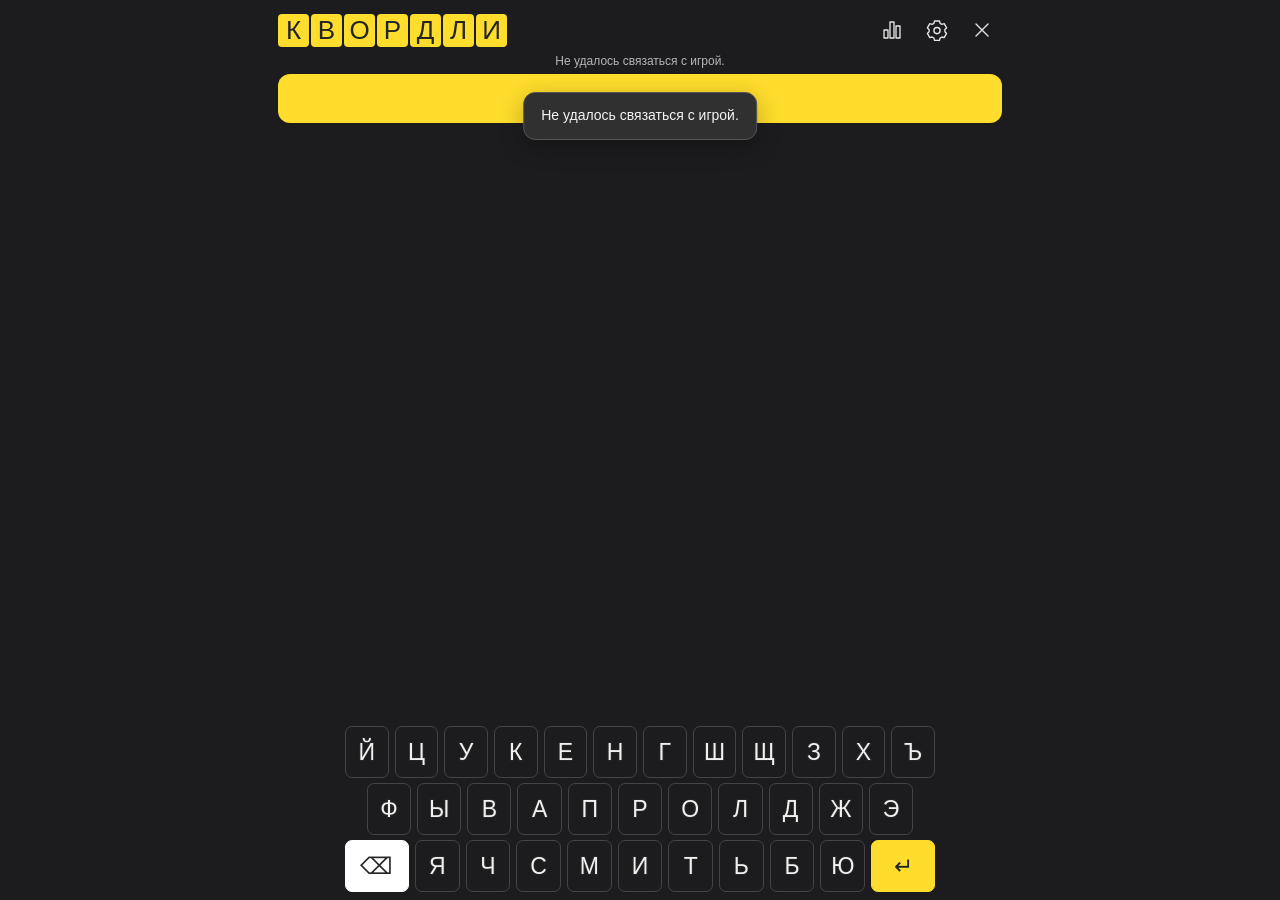
==== prototypes/quordle/index.html @ 51a8c681 "Add isolated Quordle Mini App and test bot" ====
<!doctype html>
<html lang="ru">
<head>
  <meta charset="utf-8">
  <meta name="viewport" content="width=device-width, initial-scale=1, viewport-fit=cover">
  <meta name="color-scheme" content="dark">
  <meta name="theme-color" content="#1c1c1e">
  <meta name="referrer" content="no-referrer">
  <title>КВОРДЛИ</title>
  <link rel="icon" href="data:,">
  <link rel="stylesheet" href="quordle.css">
  <script src="quordle.js" defer></script>
</head>
<body data-screen="game">
  <div class="app-shell">
    <header class="app-header">
      <div class="wordmark" aria-label="Квордли"><span aria-hidden="true">К</span><span aria-hidden="true">В</span><span aria-hidden="true">О</span><span aria-hidden="true">Р</span><span aria-hidden="true">Д</span><span aria-hidden="true">Л</span><span aria-hidden="true">И</span></div>
      <nav class="header-actions" aria-label="Разделы игры">
        <button class="icon-button" type="button" data-action="open-stats" aria-label="Открыть статистику" title="Статистика">
          <svg viewBox="0 0 24 24" aria-hidden="true"><path d="M4 12h4v8H4zM10 4h4v16h-4zM16 8h4v12h-4z"/></svg>
        </button>
        <button class="icon-button" type="button" data-action="open-settings" aria-label="Открыть настройки" title="Настройки">
          <svg viewBox="0 0 24 24" aria-hidden="true"><path d="m9.5 3-.6 2.3-1.8 1-2.3-.6-2.4 4.2 1.7 1.7v2.1l-1.7 1.7 2.4 4.2 2.3-.6 1.8 1 .6 2.3h5l.6-2.3 1.8-1 2.3.6 2.4-4.2-1.7-1.7v-2.1l1.7-1.7-2.4-4.2-2.3.6-1.8-1L14.5 3z"/><circle cx="12" cy="12.6" r="3.1"/></svg>
        </button>
        <button class="icon-button" type="button" data-action="close-app" aria-label="Свернуть приложение" title="Свернуть приложение">
          <svg viewBox="0 0 24 24" aria-hidden="true"><path d="m6 6 12 12M18 6 6 18"/></svg>
        </button>
      </nav>
    </header>

    <main id="game-screen" class="screen screen--game" aria-label="Квордли: четыре поля">
      <div id="status-line" aria-live="polite">Загрузка игры…</div>
      <button type="button" class="primary-button" data-action="reload" hidden id="retry">Повторить загрузку</button>
      <div class="board-space"><div id="boards" aria-label="Четыре игровых поля"></div></div>
      <div id="keyboard" class="keyboard" role="group" aria-label="Общая клавиатура"></div>
    </main>

    <section id="stats-screen" class="screen screen--stats" aria-labelledby="stats-title" hidden>
      <div class="page-heading">
        <button class="icon-button" type="button" data-action="back-game" aria-label="Назад к игре" title="Назад к игре">
          <svg viewBox="0 0 24 24" aria-hidden="true"><path d="m14.5 6-6 6 6 6"/></svg>
        </button>
        <h1 id="stats-title">Статистика</h1>
        <span class="heading-spacer" aria-hidden="true"></span>
      </div>
      <div class="stats-grid" aria-label="Личная статистика">
        <article class="stat-card"><strong class="stat-value" data-stat="played">0</strong><span class="stat-label">Всего сыграно</span></article>
        <article class="stat-card"><strong class="stat-value" data-stat="win-rate">0%</strong><span class="stat-label">Доля побед</span></article>
        <article class="stat-card"><strong class="stat-value" data-stat="average">—</strong><span class="stat-label">Попыток на победу</span></article>
        <article class="stat-card"><strong class="stat-value" data-stat="max-streak">0</strong><span class="stat-label">Максимальная серия</span></article>
        <article class="stat-card"><strong class="stat-value" data-stat="win-streak">0</strong><span class="stat-label">Текущая серия</span></article>
        <article class="stat-card stat-card--score"><span class="stat-score-number"><strong class="stat-value" data-stat="score">—</strong><span class="stat-score-delta" data-score-delta hidden></span></span><span class="stat-label">Рейтинг</span></article>
        <article class="stat-card"><strong class="stat-value" data-stat="wins">0</strong><span class="stat-label">Полных побед</span></article>
        <article class="stat-card"><strong class="stat-value" data-stat="solved">0</strong><span class="stat-label">Отгадано слов</span></article>
      </div>
      <section class="distribution-section" aria-labelledby="distribution-title">
        <h2 id="distribution-title">Распределение попыток</h2>
        <div id="distribution" class="distribution" role="list" aria-label="Победы за 4–9 общих попыток"></div>
      </section>
    </section>

    <section id="settings-screen" class="screen screen--settings" aria-labelledby="settings-title" hidden>
      <div class="page-heading">
        <button class="icon-button" type="button" data-action="back-game" aria-label="Назад к игре" title="Назад к игре">
          <svg viewBox="0 0 24 24" aria-hidden="true"><path d="m14.5 6-6 6 6 6"/></svg>
        </button>
        <h1 id="settings-title">Настройки</h1>
        <span class="heading-spacer" aria-hidden="true"></span>
      </div>
      <div class="settings-block reminder-block">
        <div class="reminder-heading">
          <h2>Напоминание</h2>
          <button id="reminder-toggle" class="reminder-switch" type="button" role="switch" aria-checked="false" aria-label="Ежедневное напоминание сыграть" data-action="toggle-reminder" disabled><span></span></button>
        </div>
        <time id="next-word-countdown" class="next-word-countdown" aria-label="До новых слов">00:00:00</time>
        <p class="reminder-caption">до новых слов</p>
      </div>
      <button class="settings-block rules-link" type="button" data-action="open-rules">
        <span class="rules-link-title">Правила</span>
        <span class="rules-link-caption">игры «Квордли»</span>
        <svg viewBox="0 0 24 24" aria-hidden="true"><path d="m9 5 7 7-7 7"/></svg>
      </button>
      <button class="settings-block rules-link" type="button" data-action="open-formula">
        <span class="rules-link-title">Формула</span>
        <span class="rules-link-caption">расчета очков</span>
        <svg viewBox="0 0 24 24" aria-hidden="true"><path d="m9 5 7 7-7 7"/></svg>
      </button>
      <button class="settings-block rules-link" type="button" data-action="open-leaderboard">
        <span class="rules-link-title">Рейтинг</span>
        <span class="rules-link-caption">топ участников</span>
        <svg viewBox="0 0 24 24" aria-hidden="true"><path d="m9 5 7 7-7 7"/></svg>
      </button>
    </section>

    <section id="formula-screen" class="screen screen--formula" aria-labelledby="formula-title" hidden>
      <div class="page-heading">
        <button class="icon-button" type="button" data-action="back-settings" aria-label="Назад к настройкам" title="Назад к настройкам">
          <svg viewBox="0 0 24 24" aria-hidden="true"><path d="m14.5 6-6 6 6 6"/></svg>
        </button>
        <h1 id="formula-title">Формула</h1>
        <span class="heading-spacer" aria-hidden="true"></span>
      </div>
      <article class="rules-content formula-content">
        <h2>Очки за партию</h2>
        <p>Если угаданы не все четыре слова, каждое найденное слово даёт 10 очков: от 0 до 30. Это не считается победой.</p>
        <div class="score-formula">Победа: 60 + 8 × (9 − число попыток)</div>
        <p>Четыре слова за 4 хода — 100 очков; за 9 ходов — 60. Неподтверждённый ввод и неизвестное слово не тратят попытку.</p>
        <h3>Личный рейтинг</h3><div class="score-formula">100 × средние очки за партию</div>
        <p class="formula-note">Появляется после пяти завершённых партий. Рейтинг от 0 до 10 000, история отдельна от «5БУКВ». Незаконченные партии не учитываются.</p>
      </article>
    </section>

    <section id="leaderboard-screen" class="screen screen--leaderboard" aria-labelledby="leaderboard-title" hidden>
      <div class="page-heading">
        <button class="icon-button" type="button" data-action="back-settings" aria-label="Назад к настройкам" title="Назад к настройкам">
          <svg viewBox="0 0 24 24" aria-hidden="true"><path d="m14.5 6-6 6 6 6"/></svg>
        </button>
        <h1 id="leaderboard-title">Рейтинг</h1>
        <span class="heading-spacer" aria-hidden="true"></span>
      </div>
      <div class="leaderboard-content">
        <p id="leaderboard-status" class="leaderboard-status" role="status">Загрузка…</p>
        <table id="leaderboard-table" class="leaderboard-table" aria-label="Топ участников за всё время" hidden>
          <thead><tr><th scope="col">Имя</th><th scope="col">Игр</th><th scope="col">Очки</th></tr></thead>
          <tbody id="leaderboard-rows"></tbody>
        </table>
      </div>
    </section>

    <section id="rules-screen" class="screen screen--rules" aria-labelledby="rules-title" hidden>
      <div class="page-heading">
        <button class="icon-button" type="button" data-action="back-settings" aria-label="Назад к настройкам" title="Назад к настройкам">
          <svg viewBox="0 0 24 24" aria-hidden="true"><path d="m14.5 6-6 6 6 6"/></svg>
        </button>
        <h1 id="rules-title">Правила</h1>
        <span class="heading-spacer" aria-hidden="true"></span>
      </div>
      <article class="rules-content">
        <h2>Четыре слова, девять попыток</h2>
        <p>Отгадайте четыре разных русских существительных из пяти букв. Один ввод — один общий ход: слово проверяется на каждом ещё не решённом поле.</p>
        <div class="rules-example" aria-label="Цветные подсказки"><span class="rule-tile rule-tile--correct">А</span><span class="rule-tile rule-tile--present">Б</span><span class="rule-tile rule-tile--absent">В</span></div>
        <p><b>Жёлтая</b> — буква на месте. <b>Белая</b> — буква есть, но в другом месте. <b>Серая</b> — буквы нет или введён лишний повтор. Сначала проверяются точные совпадения. «Ё» и «Е» равны.</p>
        <p>Каждая клавиша показывает подсказки для четырёх полей: верхнее левое, верхнее правое, нижнее левое и нижнее правое. После разгадки соответствующая четверть приглушается.</p>
        <p>Нажмите на ячейку текущего ряда, чтобы заменить букву. Черновик общий, а подсказки уже известных мест — отдельные для каждого слова. Введённое слово можно повторить, но это расходует ход.</p>
        <p>Победа — только 4 из 4. На девятом ходе сохраняются и частичные результаты. Карточки отгаданных слов открывают их определения, неотгаданные ответы — только для просмотра.</p>
        <p>Четвёрка персональная. Слова не повторяются в пределах цикла. Если слов для новой четвёрки не хватит, начнётся новый перемешанный цикл. После результата можно сразу играть ещё раз.</p>
        <p>Игровые сутки сменяются в 00:00 UTC. Брошенная до полуночи партия не считается поражением, но уже отгаданные слова сохраняются.</p>
      </article>
    </section>

    <section id="summary-screen" class="screen screen--summary" aria-labelledby="result-title" hidden>
      <h1 id="result-title" class="summary-title"></h1>
      <p id="result-text" class="summary-text"></p>
      <div id="result-cards" class="result-cards" aria-label="Итоги четырёх полей"></div><p id="round-score" class="round-score"></p>
      <button class="primary-button replay-button" type="button" data-action="next-game">Играть ещё раз</button>
      <div id="result-attempts" class="attempts-card">
        <p>Количество попыток:</p>
        <div class="attempts-value"><strong id="result-attempt-count">0</strong><span>/9</span></div>
      </div>
    </section>

    <section id="exhausted-screen" class="screen screen--closed" aria-label="Смена игрового дня" hidden>
      <h1>Игровой день завершён</h1>
      <p>Откройте новую четвёрку. Ваши отгаданные слова сохранены.</p>
      <button class="primary-button" type="button" data-action="reload">Открыть партию</button>
    </section>

    <section id="closed-screen" class="screen screen--closed" aria-label="Приложение свёрнуто" hidden>
      <p>Приложение свёрнуто</p>
      <button class="primary-button" type="button" data-action="reopen-app">Вернуться к игре</button>
    </section>
  </div>

  <aside id="definition-popover" class="definition-popover" role="dialog" aria-modal="false" aria-labelledby="definition-title" aria-describedby="definition-meanings definition-status" hidden>
    <h2 id="definition-title" class="definition-title"></h2>
    <p id="definition-status" class="definition-status" role="status" aria-live="polite"></p>
    <ol id="definition-meanings" class="definition-meanings" hidden></ol>
    <a id="definition-source" class="definition-source" target="_blank" rel="noopener noreferrer" hidden>Викисловарь</a>
  </aside>
  <div id="toast" class="toast" role="status" aria-live="polite" aria-atomic="true"></div>
  <div id="confetti" class="confetti" aria-hidden="true"></div>
</body>
</html>
---- prototypes/quordle/quordle.css ----
:root {
  color-scheme: dark;
  --background: #1c1c1e;
  --surface: #2b2b2b;
  --tile-empty: #333335;
  --tile-absent: #4d4d4d;
  --yellow: #fedd2c;
  --white: #ffffff;
  --text: #f5f5f5;
  --muted: #b6b6b6;
  --line: #444444;
  --key-height: 52px;
  --key-gap: 6px;
  --board-gap: 7px;
  font-family: Arial, Helvetica, sans-serif;
  font-synthesis: none;
}

* { box-sizing: border-box; }

[hidden] { display: none !important; }

html {
  min-width: 280px;
  min-height: 100%;
  background: var(--background);
  -webkit-text-size-adjust: 100%;
}

body {
  margin: 0;
  min-height: 100vh;
  min-height: 100svh;
  color: var(--text);
  background: var(--background);
  overflow-x: hidden;
}

button {
  padding: 0;
  border: 0;
  font: inherit;
  color: inherit;
  cursor: pointer;
  -webkit-tap-highlight-color: transparent;
  touch-action: manipulation;
}

button:focus-visible {
  outline: 2px solid var(--yellow);
  outline-offset: 4px;
}

.app-shell {
  display: flex;
  flex-direction: column;
  width: min(100%, 520px);
  min-height: 100vh;
  min-height: 100svh;
  margin: 0 auto;
  padding: max(24px, env(safe-area-inset-top)) 18px max(20px, env(safe-area-inset-bottom));
}

.app-header {
  display: flex;
  flex: 0 0 auto;
  align-items: center;
  justify-content: space-between;
  min-height: 40px;
  margin-bottom: 26px;
}

.wordmark {
  display: flex;
  flex: 0 0 auto;
  gap: 2px;
  user-select: none;
}

.wordmark span {
  display: grid;
  width: 31px;
  height: 33px;
  place-items: center;
  border-radius: 4px;
  color: #242424;
  background: var(--yellow);
  font-size: 26px;
  font-weight: 500;
  font-style: normal;
  line-height: 1;
}

.header-actions {
  display: flex;
  align-items: center;
  gap: 5px;
}

.icon-button {
  display: grid;
  flex: 0 0 40px;
  width: 40px;
  height: 40px;
  place-items: center;
  border-radius: 10px;
  color: #e5e5e5;
  background: transparent;
}

.icon-button svg {
  display: block;
  width: 24px;
  height: 24px;
  fill: none;
  stroke: currentColor;
  stroke-width: 1.35;
  stroke-linecap: round;
  stroke-linejoin: round;
}

.icon-button:active { background: #333333; }

.screen { width: 100%; }

.screen--game {
  display: flex;
  flex: 1 0 auto;
  flex-direction: column;
  align-items: center;
  justify-content: space-between;
  gap: 24px;
}

.board {
  display: grid;
  grid-template-columns: repeat(5, minmax(0, 1fr));
  gap: var(--board-gap);
  width: min(100%, calc((100svh - 310px) * 0.825));
  max-width: 480px;
  margin: auto 0;
}

.board-row { display: contents; }

.board:focus { outline: none; }

.tile {
  display: grid;
  min-width: 0;
  aspect-ratio: 1;
  place-items: center;
  overflow: hidden;
  border: 1px solid transparent;
  border-radius: clamp(6px, 2vw, 10px);
  color: var(--text);
  background: var(--tile-empty);
  font-size: clamp(24px, min(9vw, calc((100svh - 310px) * 0.08)), 48px);
  font-weight: 400;
  line-height: 1;
  user-select: none;
}

.tile--correct,
.tile[data-state="correct"] {
  color: #282828;
  background: var(--yellow);
}

.tile--present,
.tile[data-state="present"] {
  color: #262626;
  background: var(--white);
}

.tile--absent,
.tile[data-state="absent"] { background: var(--tile-absent); }

.tile--active { border-color: #6b6b6b; }
.tile--editable { cursor: text; }
.tile--hint { color: #fedd2c88; }
.tile--draft-correct { color: var(--yellow); }

.tile--reveal {
  backface-visibility: hidden;
  animation: reveal 500ms cubic-bezier(0.45, 0, 0.35, 1) both;
  animation-delay: var(--tile-delay, 0ms);
}

.board--shake { animation: shake 240ms ease-in-out; }

.tile--invalid {
  color: #ef7373;
  animation: invalid-word 460ms ease-in-out;
}

.keyboard {
  display: flex;
  flex: 0 0 auto;
  flex-direction: column;
  gap: 8px;
  width: 100%;
  user-select: none;
}

.keyboard-row {
  display: flex;
  justify-content: center;
  gap: var(--key-gap);
}

.keyboard-row:nth-child(2) { padding: 0 calc((100% - 11 * var(--key-gap)) / 24); }

.key {
  display: grid;
  flex: 1 1 0;
  min-width: 0;
  height: var(--key-height);
  place-items: center;
  border: 1px solid var(--line);
  border-radius: 7px;
  color: #f0f0f0;
  background: transparent;
  font-size: clamp(15px, 4.25vw, 23px);
  font-weight: 400;
  line-height: 1;
  transition: filter 100ms ease, transform 100ms ease;
}

.key svg {
  width: 24px;
  height: 24px;
  fill: none;
  stroke: currentColor;
  stroke-width: 1.8;
  stroke-linecap: round;
  stroke-linejoin: round;
}

.key--correct,
.key[data-state="correct"],
.key--enter {
  border-color: var(--yellow);
  color: #262626;
  background: var(--yellow);
}

.key--present,
.key[data-state="present"],
.key--delete {
  border-color: var(--white);
  color: #262626;
  background: var(--white);
}

.key--absent,
.key[data-state="absent"] {
  border-color: var(--tile-absent);
  background: var(--tile-absent);
}

.key--enter,
.key--delete { flex-grow: 1.45; }

.key--enter svg { width: 27px; height: 27px; }

.key:active {
  filter: brightness(0.8);
  transform: translateY(1px);
}

.page-heading {
  display: flex;
  align-items: center;
  justify-content: space-between;
  gap: 8px;
  margin-bottom: 22px;
}

.page-heading h1 {
  margin: 0;
  font-size: 25px;
  font-weight: 600;
  line-height: 1.25;
}

.heading-spacer { flex: 0 0 40px; width: 40px; }

.stats-grid {
  display: grid;
  grid-template-columns: repeat(3, minmax(0, 1fr));
  gap: 8px;
}

.stat-card {
  display: flex;
  min-width: 0;
  flex-direction: column;
  align-items: center;
  justify-content: center;
  gap: 8px;
  min-height: 96px;
  padding: 12px 5px;
  border: 1px solid #3a3a3a;
  border-radius: 14px;
  background: #292929;
  text-align: center;
}

.stat-value {
  color: var(--yellow);
  font-size: clamp(20px, 6vw, 28px);
  font-weight: 600;
  line-height: 1;
  font-variant-numeric: tabular-nums;
  white-space: nowrap;
}

.stat-label {
  max-width: 100%;
  color: #c2c2c2;
  font-size: 12px;
  line-height: 1.3;
  text-wrap: balance;
  overflow-wrap: anywhere;
}

.stat-score-number { position: relative; display: block; line-height: 1; }
.stat-score-delta { position: absolute; top: 50%; left: calc(100% + 3px); transform: translateY(-50%); color: #929292; font-size: 10px; font-weight: 400; line-height: 1; font-variant-numeric: tabular-nums; white-space: nowrap; }
.stat-score-number--compact .stat-value { font-size: 17px; }

.distribution-section { margin-top: 32px; }

.distribution-section h2 {
  margin: 0 0 18px;
  font-size: 16px;
  font-weight: 500;
  line-height: 1.3;
  text-align: center;
  text-transform: uppercase;
}

.distribution {
  display: flex;
  flex-direction: column;
  gap: 10px;
}

.distribution-row {
  display: flex;
  align-items: center;
  gap: 11px;
  min-height: 29px;
}

.distribution-label {
  flex: 0 0 14px;
  font-size: 17px;
  font-weight: 500;
  text-align: center;
}

.distribution-track { flex: 1 1 auto; min-width: 0; }

.distribution-bar {
  display: flex;
  align-items: center;
  justify-content: flex-end;
  min-width: 29px;
  height: 29px;
  padding: 0 10px;
  border-radius: 18px;
  color: #272727;
  background: var(--yellow);
}

.distribution-value {
  font-size: 15px;
  font-weight: 600;
  line-height: 1;
  font-variant-numeric: tabular-nums;
}

.distribution-bar--empty,
.distribution-bar[data-empty="true"] {
  justify-content: center;
  width: 29px;
  padding: 0;
  color: var(--text);
  background: #656565;
}

.screen--settings,
.screen--rules,
.screen--formula,
.screen--leaderboard {
  display: flex;
  flex: 1 0 auto;
  flex-direction: column;
}

.settings-block {
  width: 100%;
  padding: 25px 24px;
  border-radius: 26px;
  background: var(--surface);
}

.reminder-heading {
  display: flex;
  align-items: center;
  justify-content: space-between;
  gap: 12px;
}

.reminder-heading h2 { margin: 0; font-size: 25px; font-weight: 400; }

.reminder-switch {
  flex: 0 0 60px;
  width: 60px;
  height: 35px;
  padding: 3px;
  border-radius: 24px;
  background: #4c4c4c;
  cursor: default;
}

.reminder-switch span {
  display: block;
  width: 29px;
  height: 29px;
  border-radius: 50%;
  background: var(--white);
  box-shadow: 0 1px 5px #00000026;
}
.reminder-switch:not(:disabled) { cursor: pointer; }
.reminder-switch[aria-checked="true"] { background: var(--yellow); }
.reminder-switch[aria-checked="true"] span { transform: translateX(25px); }
.reminder-switch:disabled { opacity: 0.6; }
.reminder-switch span { transition: transform 150ms ease; }

.rules-content.formula-content {
  display: grid;
  gap: 24px;
  padding: 24px 20px;
  font-size: 16px;
  line-height: 1.45;
}
.rules-content.formula-content h2 { margin: 0; font-size: 22px; font-weight: 400; line-height: 1.3; }
.formula-content h3 { margin: 0; font-size: 16px; font-weight: 400; line-height: 1.45; }
.formula-content ul { margin: 11px 0 0; padding-left: 17px; }
.formula-content li { padding-left: 1px; }
.formula-content li + li { margin-top: 6px; }
.formula-content b { font-weight: 500; }
.formula-quality { display: inline-block; width: auto; height: 2.2em; vertical-align: middle; }
.formula-content .formula-note { margin: 0; color: #b7b7b7; font-size: 13px; line-height: 1.45; }
.score-formula { margin-top: 15px; min-width: 0; padding: 16px 8px; border-radius: 12px; background: #ffffff09; text-align: center; }
.score-formula img { display: block; width: 100%; height: auto; max-width: 520px; margin: 0 auto; }

.leaderboard-content { padding: 20px 15px; border-radius: 24px; background: var(--surface); }
.leaderboard-status { margin: 0 0 15px; color: var(--muted); font-size: 14px; line-height: 1.5; }
.leaderboard-status:empty { display: none; }
.leaderboard-table { width: 100%; border-collapse: collapse; table-layout: fixed; font-size: 14px; }
.leaderboard-table th { padding: 0 8px 14px; color: var(--muted); font-weight: 400; text-align: left; }
.leaderboard-table th:nth-child(2), .leaderboard-table td:nth-child(2) { width: 62px; text-align: right; }
.leaderboard-table th:nth-child(3), .leaderboard-table td:nth-child(3) { width: 66px; text-align: right; }
.leaderboard-table td { padding: 14px 8px; border-top: 0; font-variant-numeric: tabular-nums; vertical-align: middle; }
.leaderboard-table tbody > tr:first-child td, .leaderboard-separator + tr td { border-top: 0; }
.leaderboard-name { display: flex; align-items: baseline; gap: 10px; }
.leaderboard-label { flex: 1 1 0; min-width: 0; white-space: nowrap; overflow: hidden; }
.leaderboard-rank { flex: 0 0 22px; color: var(--muted); font-size: 12px; }
.leaderboard-self td { border-top: 0; background: #ffffff09; }
.leaderboard-self + tr:not(.leaderboard-separator) td { border-top: 0; }
.leaderboard-self td:first-child { border-radius: 8px 0 0 8px; }
.leaderboard-self td:last-child { border-radius: 0 8px 8px 0; }
.leaderboard-self .leaderboard-name { font-weight: 500; }
.leaderboard-separator td { height: 15px; padding: 0; border-top: 0; }

.next-word-countdown {
  display: block;
  margin-top: 22px;
  font-size: clamp(36px, 10vw, 46px);
  font-weight: 500;
  line-height: 1.2;
  font-variant-numeric: tabular-nums;
  text-align: center;
}

.reminder-caption {
  margin: 12px 0 0;
  color: #929292;
  font-size: 17px;
  line-height: 1.3;
  text-align: center;
}

.rules-link {
  position: relative;
  display: flex;
  flex-direction: column;
  align-items: flex-start;
  gap: 9px;
  margin-top: 22px;
  padding-right: 52px;
  text-align: left;
}

.rules-link-title { font-size: 27px; line-height: 1.2; }
.rules-link-caption { color: #929292; font-size: 17px; line-height: 1.3; }

.rules-link svg {
  position: absolute;
  top: 50%;
  right: 22px;
  width: 22px;
  height: 22px;
  fill: none;
  stroke: #a1a1a1;
  stroke-width: 1.35;
  stroke-linecap: round;
  stroke-linejoin: round;
  transform: translateY(-50%);
}

.rules-link:active { background: #343434; }

.rules-content {
  padding: 25px 22px 28px;
  border-radius: 24px;
  background: var(--surface);
}

.rules-content h2 { margin: 0 0 20px; font-size: 22px; font-weight: 400; line-height: 1.3; }
.rules-content p { margin: 0 0 25px; color: #e2e2e2; font-size: 16px; line-height: 1.45; }
.rules-content p:last-child { margin-bottom: 0; }
.rules-content hr { height: 1px; margin: 29px 0; border: 0; background: #585858; }

.rules-example { display: flex; gap: 7px; margin: 27px 0 18px; }

.rule-tile {
  display: grid;
  flex: 1 1 0;
  min-width: 0;
  aspect-ratio: 1;
  place-items: center;
  border-radius: 7px;
  font-size: clamp(24px, 7.2vw, 38px);
  font-weight: 400;
  line-height: 1;
}

.rule-tile--correct { color: #282828; background: var(--yellow); }
.rule-tile--present { color: #262626; background: var(--white); }
.rule-tile--absent { color: var(--text); background: var(--tile-absent); }

.screen--summary {
  padding-top: 25px;
  text-align: center;
}

.summary-title { margin: 0 0 14px; font-size: 30px; font-weight: 500; line-height: 1.25; }
.summary-text { min-height: 24px; margin: 0; color: #bcbcbc; font-size: 18px; line-height: 1.4; }

.definition-popover {
  position: fixed;
  z-index: 40;
  width: 344px;
  padding: 18px 20px 16px;
  overflow: auto;
  overscroll-behavior: contain;
  border: 1px solid #494949;
  border-radius: 16px;
  background: #303030;
  color: var(--text);
  text-align: left;
  box-shadow: 0 8px 28px #00000045;
}

.definition-title {
  margin: 0 0 10px;
  font-size: 18px;
  font-weight: 400;
  line-height: 1.3;
  overflow-wrap: anywhere;
}

.definition-status,
.definition-meanings {
  margin: 0;
  padding: 0;
  font-size: 14px;
  line-height: 1.48;
  overflow-wrap: anywhere;
}

.definition-status { color: #c2c2c2; }
.definition-meanings {
  list-style: none;
  font-size: 13px;
  font-style: normal;
}

.definition-source {
  display: inline-block;
  margin-top: 13px;
  color: #aaaaaa;
  font-size: 12px;
  line-height: 1.4;
  border-radius: 2px;
  text-decoration: underline;
  text-decoration-color: #777777;
  text-underline-offset: 2px;
}

.definition-source:focus-visible {
  outline: 2px solid var(--yellow);
  outline-offset: 4px;
}

.progress-word--pending { display: inline-flex; align-items: center; justify-content: center; gap: 3px; }
.progress-placeholder { flex: 0 0 5px; width: 5px; height: 5px; border-radius: 50%; background: #555555; }
.progress-node.is-complete .progress-word { color: #e7e7e7; }

.primary-button.replay-button { min-height: 65px; border-radius: 22px; font-size: 21px; font-weight: 400; }

.attempts-card {
  margin-top: 29px;
  padding: 27px 20px 32px;
  border-radius: 26px;
  background: var(--surface);
}

.attempts-card p { margin: 0 0 19px; color: #c4c4c4; font-size: 20px; line-height: 1.4; }
.attempts-value { font-size: 70px; font-weight: 400; line-height: 1; font-variant-numeric: tabular-nums; }
.attempts-value strong { color: var(--yellow); font-weight: 400; }
.attempts-value span { color: #707070; }

.screen--closed {
  display: flex;
  flex: 1 0 auto;
  flex-direction: column;
  align-items: center;
  justify-content: center;
  gap: 20px;
  padding-bottom: 70px;
  text-align: center;
}

.screen--closed p { color: var(--muted); font-size: 22px; }
.screen--closed .primary-button { max-width: 290px; }
.app-shell--closed .app-header { visibility: hidden; }

.toast {
  position: fixed;
  z-index: 30;
  top: 92px;
  left: 50%;
  width: max-content;
  max-width: calc(100% - 36px);
  padding: 13px 17px;
  border: 1px solid #555555;
  border-radius: 12px;
  color: var(--text);
  background: #303030;
  box-shadow: 0 6px 24px #00000040;
  font-size: 14px;
  line-height: 1.4;
  text-align: center;
  pointer-events: none;
  opacity: 0;
  transform: translate(-50%, -6px);
  transition: opacity 150ms ease, transform 150ms ease;
}

.toast.is-visible { opacity: 1; transform: translate(-50%, 0); }

.toast--word-error {
  top: var(--toast-y, 270px);
  left: var(--toast-x, 50%);
  width: 216px;
  max-width: calc(100% - 28px);
  padding: 20px 16px;
  border: 0;
  border-radius: 12px;
  color: #494949;
  background: var(--white);
  font-size: 18px;
  line-height: 1.35;
  transform: translate(-50%, 5px);
}

.toast--word-error::before { position: absolute; top: -10px; left: 28px; width: 20px; height: 20px; border-radius: 3px; background: var(--white); content: ""; transform: rotate(45deg); }
.toast--word-error.is-visible { transform: translate(-50%, 0); }

.confetti { position: fixed; z-index: 50; inset: 0; overflow: hidden; pointer-events: none; }
.confetti-piece { position: absolute; top: -20px; left: var(--confetti-x, 50%); width: 8px; height: 13px; border-radius: 2px; background: var(--confetti-color, var(--yellow)); animation: confetti-fall var(--confetti-duration, 2600ms) linear var(--confetti-delay, 0ms) both; }

.primary-button {
  width: 100%;
  min-height: 49px;
  padding: 12px 18px;
  border-radius: 12px;
  color: #242424;
  background: var(--yellow);
  font-size: 16px;
  font-weight: 600;
}

.primary-button:active { filter: brightness(0.9); }

@media (hover: hover) {
  .icon-button:hover { background: #303030; }
  .key:hover { filter: brightness(1.17); }
}

@media (min-width: 600px) {
  .stat-card { min-height: 105px; }
}

@media (max-width: 300px) {
  .stat-value { font-size: 17px; }
}

@media (max-height: 700px) {
  :root { --key-height: 40px; }
  .app-shell { padding-top: max(16px, env(safe-area-inset-top)); padding-bottom: max(16px, env(safe-area-inset-bottom)); }
  .app-header { min-height: 36px; margin-bottom: 18px; }
  .icon-button { height: 36px; }
  .wordmark span { width: 28px; height: 30px; font-size: 24px; }
  .screen--game { gap: 18px; }
  .board { width: min(100%, calc((100svh - 242px) * 0.825)); }
  .tile { font-size: clamp(22px, min(9vw, calc((100svh - 242px) * 0.08)), 42px); }
  .keyboard { gap: 6px; }
  .key svg { width: 22px; height: 22px; }
  .toast { top: 75px; }
}

@media (max-width: 350px) {
  :root { --key-gap: 4px; --board-gap: 6px; }
  .app-shell { padding-left: 14px; padding-right: 14px; }
  .header-actions { gap: 2px; }
  .header-actions .icon-button { flex-basis: 34px; width: 34px; }
  .wordmark span { width: 27px; height: 30px; font-size: 24px; }
  .stat-label { font-size: 11px; }
  .stat-score-delta { font-size: 8px; }
  .stat-score-number--compact .stat-value { font-size: 14px; }
  .page-heading h1 { font-size: 23px; }
  .settings-block { padding: 22px 20px; }
  .reminder-heading h2 { font-size: 23px; }
  .rules-content { padding-right: 18px; padding-left: 18px; }
  .rules-content p { font-size: 15px; }
  .progress-node:not(:first-child)::before { top: 22px; }
  .progress-point { font-size: 20px; }
  .progress-word { font-size: 11px; }
  .summary-title { font-size: 27px; }
  .rules-content.formula-content { padding: 23px 10px; font-size: 15px; }
  .formula-content h3 { font-size: 15px; }
  .formula-content .formula-note { font-size: 12px; }
  .leaderboard-content { padding-right: 9px; padding-left: 9px; }
  .leaderboard-table { font-size: 13px; }
  .leaderboard-table td, .leaderboard-table th { padding-right: 5px; padding-left: 5px; }
}

@media (min-width: 351px) and (max-width: 405px) {
  .rules-content.formula-content { padding-right: 16px; padding-left: 16px; }
}

@media (orientation: landscape) and (max-height: 480px) {
  .screen--game { gap: 24px; }
  .board {
    width: min(100%, 280px);
    margin: 8px auto 0;
  }
  .tile { font-size: 28px; }
}

@media (prefers-reduced-motion: reduce) {
  *, *::before, *::after { animation-duration: 0.01ms !important; animation-delay: 0ms !important; transition-duration: 0.01ms !important; }
  .confetti { display: none; }
}

@keyframes reveal {
  0% { transform: perspective(500px) rotateX(0); }
  50% { transform: perspective(500px) rotateX(90deg); }
  100% { transform: perspective(500px) rotateX(0); }
}

@keyframes invalid-word {
  0%, 100% { transform: translateX(0); }
  20%, 60% { transform: translateX(-3px) rotate(-1deg); }
  40%, 80% { transform: translateX(3px) rotate(1deg); }
}

@keyframes confetti-fall {
  0% { opacity: 1; transform: translate(0, -20px) rotate(0deg); }
  85% { opacity: 1; }
  100% { opacity: 0; transform: translate(var(--confetti-drift, 40px), 110svh) rotate(var(--confetti-rotation, 540deg)); }
}

@keyframes shake {
  0%, 100% { transform: translateX(0); }
  25%, 75% { transform: translateX(-4px); }
  50% { transform: translateX(4px); }
}

/* Та же оболочка, но поле рассчитано на девять общих ходов. */
body[data-screen="game"] .app-shell {
  width: min(100%, 760px); height: 100vh; height: 100dvh;
  min-height: 320px; padding-block: max(10px, env(safe-area-inset-top)) max(8px, env(safe-area-inset-bottom));
}
body[data-screen="game"] .app-header { margin-bottom: 4px; }
.screen--game { flex: 1 1 0; min-height: 0; gap: 6px; justify-content: flex-start; }
#status-line { color: var(--muted); font-size: 12px; text-align: center; }
.board-space { display: flex; width: 100%; flex: 1 1 0; overflow-y: auto; min-height: 0; container-type: size; }
#boards { display: grid; grid-template-columns: repeat(2,minmax(0,1fr)); align-items: start; align-content: center;
  gap: 7px 10px; width: min(100%, max(235px,calc((100cqh - 42px)*.80))); margin: auto; }
.quad { --gap: 2px; display: grid; gap: var(--gap); min-width: 0; container-type: inline-size; }
.quad-row { display: grid; grid-template-columns: repeat(5,minmax(0,1fr)); gap: var(--gap);
  height: calc((100cqw - 4 * var(--gap)) * .128); }
.quad-row.current { height: calc((100cqw - 4 * var(--gap)) * .20); }
.quad-cell { display: grid; min-width: 0; min-height: 0; place-items: center; border-radius: clamp(3px,1vw,6px);
  background: var(--tile-empty); font-weight: 500; font-size: clamp(10px, 8cqw, 21px); line-height: 1;
  border: 1px solid transparent; color: var(--text); }
.quad-row.current .quad-cell { font-size: clamp(13px,11cqw,33px); cursor: text; }
.quad-row.current .quad-cell[aria-current=true] { border-color: #aaa; }
.quad-cell[data-color=correct] { background: var(--yellow); color: #282828; }
.quad-cell[data-color=present] { background: var(--white); color: #262626; }
.quad-cell[data-color=absent] { background: var(--tile-absent); }
.quad-cell[data-hint=true] { color: #fedd2c88; }
.quad-cell[data-exact=true] { color: var(--yellow); }
.quad-row.invalid .quad-cell { color: #ef7373; animation: invalid-word 420ms; }
.keyboard { max-width: 590px; gap: 5px; margin: 0 auto; }
.key { position: relative; isolation: isolate; overflow: hidden; }
.key-sectors { inset: 0; position: absolute; display: grid; grid-template-columns: 1fr 1fr; grid-template-rows: 1fr 1fr; z-index: -1; pointer-events: none; }
.key-sectors i[data-color=correct] { background: var(--yellow); }
.key-sectors i[data-color=present] { background: var(--white); }
.key-sectors i[data-color=absent] { background: var(--tile-absent); }
.key-sectors i[data-color=solved] { background: #39393b; }
.key-letter { text-shadow: -1px -1px 0 #252525, 1px -1px 0 #252525, -1px 1px 0 #252525, 1px 1px 0 #252525; }
.key:disabled { cursor: default; }
.result-cards { display: grid; grid-template-columns: 1fr 1fr; gap: 9px; margin: 24px 0 12px; }
.result-card { min-height: 58px; border-radius: 12px; display: flex; justify-content: center; align-items: center; gap: 6px;
  padding: 10px 4px; background: var(--tile-absent); color: #eee; font-size: clamp(16px,4.5vw,23px); }
button.result-card { background: var(--yellow); color: #242424; font-weight: 600; }
.round-score { color: var(--muted); margin: 10px 0 22px; }
.score-formula { line-height: 1.45; font-variant-numeric: tabular-nums; }
.screen--summary .replay-button { margin: 0 auto 18px; }
.leaderboard-label { text-overflow: ellipsis; }
.wordmark span { width: clamp(19px,5.6vw,31px); }
@media (orientation: landscape) and (max-height: 500px) {
  body[data-screen="game"] .app-shell { width: min(100%, 950px); min-height: 260px; padding-block: 3px; }
  .screen--game { gap: 3px; }
  .screen--game .keyboard { --key-height: 27px; gap: 2px; }
  body[data-screen="game"] .app-header { min-height: 26px; margin: 0; }
  body[data-screen="game"] .app-header button { height: 28px; }
  #boards { display: grid; grid-template-columns: repeat(4,minmax(0,1fr)); width: min(100%,max(440px,calc((100cqh - 16px)*3.22))); }
}
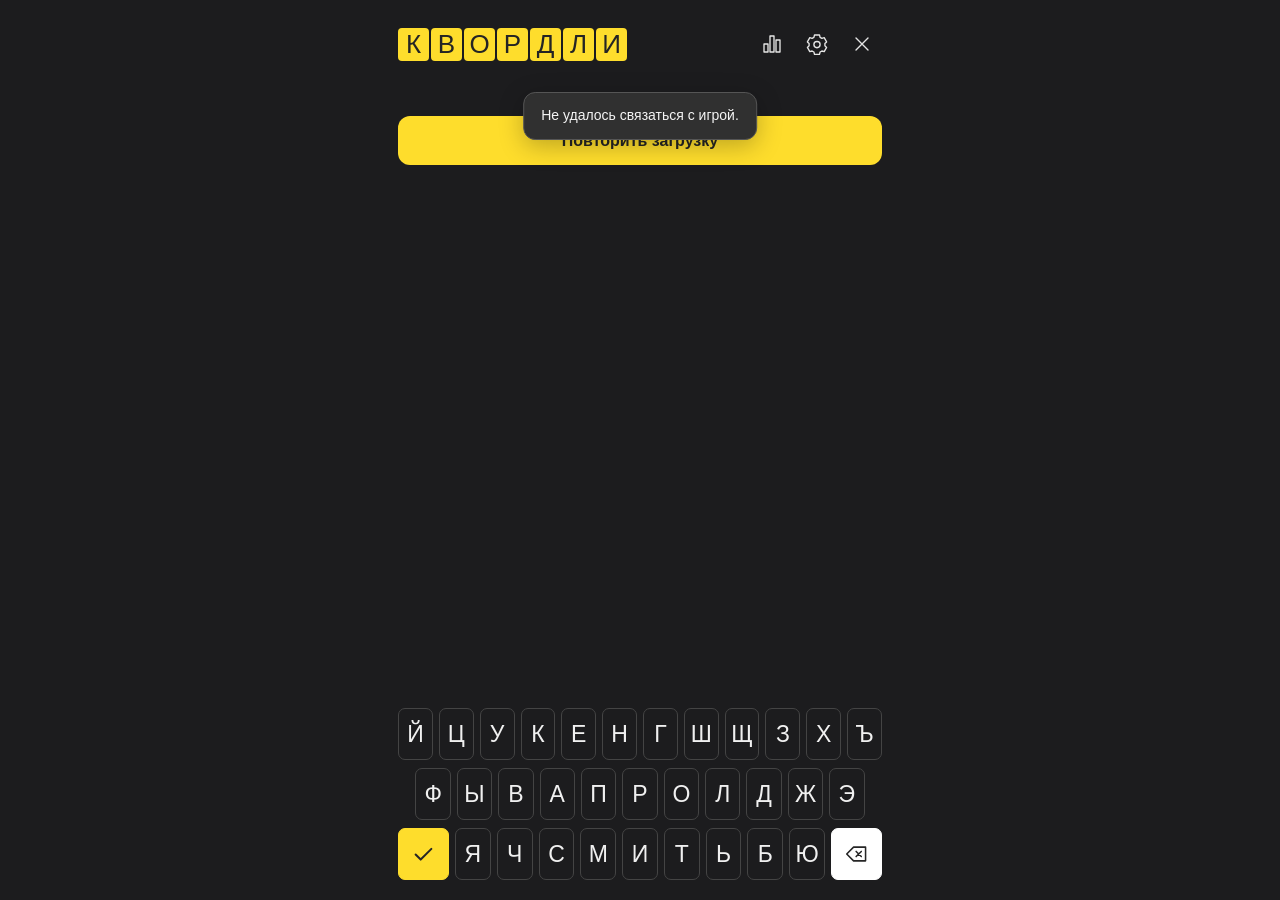
==== commit 63b751f9: "Align Quordle UI and restore full test Copilot" ====
--- a/prototypes/quordle/index.html
+++ b/prototypes/quordle/index.html
@@ -8,8 +8,8 @@
   <meta name="referrer" content="no-referrer">
   <title>КВОРДЛИ</title>
   <link rel="icon" href="data:,">
-  <link rel="stylesheet" href="quordle.css">
-  <script src="quordle.js" defer></script>
+  <link rel="stylesheet" href="quordle.css?v=2">
+  <script src="quordle.js?v=2" defer></script>
 </head>
 <body data-screen="game">
   <div class="app-shell">
@@ -43,15 +43,15 @@
         <h1 id="stats-title">Статистика</h1>
         <span class="heading-spacer" aria-hidden="true"></span>
       </div>
-      <div class="stats-grid" aria-label="Личная статистика">
+      <div class="stats-grid stats-grid--quordle" aria-label="Личная статистика">
         <article class="stat-card"><strong class="stat-value" data-stat="played">0</strong><span class="stat-label">Всего сыграно</span></article>
         <article class="stat-card"><strong class="stat-value" data-stat="win-rate">0%</strong><span class="stat-label">Доля побед</span></article>
         <article class="stat-card"><strong class="stat-value" data-stat="average">—</strong><span class="stat-label">Попыток на победу</span></article>
         <article class="stat-card"><strong class="stat-value" data-stat="max-streak">0</strong><span class="stat-label">Максимальная серия</span></article>
         <article class="stat-card"><strong class="stat-value" data-stat="win-streak">0</strong><span class="stat-label">Текущая серия</span></article>
         <article class="stat-card stat-card--score"><span class="stat-score-number"><strong class="stat-value" data-stat="score">—</strong><span class="stat-score-delta" data-score-delta hidden></span></span><span class="stat-label">Рейтинг</span></article>
-        <article class="stat-card"><strong class="stat-value" data-stat="wins">0</strong><span class="stat-label">Полных побед</span></article>
-        <article class="stat-card"><strong class="stat-value" data-stat="solved">0</strong><span class="stat-label">Отгадано слов</span></article>
+        <article class="stat-card stat-card--words"><strong class="stat-value" data-stat="wins">0</strong><span class="stat-label">Полных побед</span></article>
+        <article class="stat-card stat-card--words"><strong class="stat-value" data-stat="solved">0</strong><span class="stat-label">Отгадано слов</span></article>
       </div>
       <section class="distribution-section" aria-labelledby="distribution-title">
         <h2 id="distribution-title">Распределение попыток</h2>
@@ -151,11 +151,12 @@
     <section id="summary-screen" class="screen screen--summary" aria-labelledby="result-title" hidden>
       <h1 id="result-title" class="summary-title"></h1>
       <p id="result-text" class="summary-text"></p>
-      <div id="result-cards" class="result-cards" aria-label="Итоги четырёх полей"></div><p id="round-score" class="round-score"></p>
+      <div id="result-cards" class="result-cards" role="group" aria-label="Итоги четырёх полей"></div>
       <button class="primary-button replay-button" type="button" data-action="next-game">Играть ещё раз</button>
       <div id="result-attempts" class="attempts-card">
         <p>Количество попыток:</p>
         <div class="attempts-value"><strong id="result-attempt-count">0</strong><span>/9</span></div>
+        <p id="round-score" class="round-score"></p>
       </div>
     </section>
 
--- a/prototypes/quordle/quordle.css
+++ b/prototypes/quordle/quordle.css
@@ -803,14 +803,17 @@
   50% { transform: translateX(4px); }
 }
 
-/* Та же оболочка, но поле рассчитано на девять общих ходов. */
+/* Шапка, клавиатура и страницы используют размеры «5БУКВ».
+   Только четыре поля подстраиваются под оставшуюся высоту. */
 body[data-screen="game"] .app-shell {
-  width: min(100%, 760px); height: 100vh; height: 100dvh;
-  min-height: 320px; padding-block: max(10px, env(safe-area-inset-top)) max(8px, env(safe-area-inset-bottom));
-}
-body[data-screen="game"] .app-header { margin-bottom: 4px; }
-.screen--game { flex: 1 1 0; min-height: 0; gap: 6px; justify-content: flex-start; }
-#status-line { color: var(--muted); font-size: 12px; text-align: center; }
+  height: 100vh; height: 100dvh; min-height: 320px;
+}
+.wordmark { flex: 0 1 auto; min-width: 0; margin-inline-end: 8px; }
+.wordmark span { flex-shrink: 1; min-width: 0; }
+.header-actions { flex-shrink: 0; }
+.screen--game { flex: 1 1 0; min-height: 0; justify-content: flex-start; gap: 0; }
+#status-line { color: var(--muted); font-size: 13px; text-align: center;
+  line-height: 1.4; font-variant-numeric: tabular-nums; margin-bottom: 8px; }
 .board-space { display: flex; width: 100%; flex: 1 1 0; overflow-y: auto; min-height: 0; container-type: size; }
 #boards { display: grid; grid-template-columns: repeat(2,minmax(0,1fr)); align-items: start; align-content: center;
   gap: 7px 10px; width: min(100%, max(235px,calc((100cqh - 42px)*.80))); margin: auto; }
@@ -819,38 +822,48 @@
   height: calc((100cqw - 4 * var(--gap)) * .128); }
 .quad-row.current { height: calc((100cqw - 4 * var(--gap)) * .20); }
 .quad-cell { display: grid; min-width: 0; min-height: 0; place-items: center; border-radius: clamp(3px,1vw,6px);
-  background: var(--tile-empty); font-weight: 500; font-size: clamp(10px, 8cqw, 21px); line-height: 1;
+  background: var(--tile-empty); font-weight: 400; font-size: clamp(10px, 8cqw, 21px); line-height: 1;
   border: 1px solid transparent; color: var(--text); }
 .quad-row.current .quad-cell { font-size: clamp(13px,11cqw,33px); cursor: text; }
-.quad-row.current .quad-cell[aria-current=true] { border-color: #aaa; }
+.quad-row.current .quad-cell[aria-current=true] { border-color: #6b6b6b; }
 .quad-cell[data-color=correct] { background: var(--yellow); color: #282828; }
 .quad-cell[data-color=present] { background: var(--white); color: #262626; }
 .quad-cell[data-color=absent] { background: var(--tile-absent); }
 .quad-cell[data-hint=true] { color: #fedd2c88; }
 .quad-cell[data-exact=true] { color: var(--yellow); }
 .quad-row.invalid .quad-cell { color: #ef7373; animation: invalid-word 420ms; }
-.keyboard { max-width: 590px; gap: 5px; margin: 0 auto; }
+.screen--game .keyboard { margin: 24px auto 0; }
 .key { position: relative; isolation: isolate; overflow: hidden; }
 .key-sectors { inset: 0; position: absolute; display: grid; grid-template-columns: 1fr 1fr; grid-template-rows: 1fr 1fr; z-index: -1; pointer-events: none; }
 .key-sectors i[data-color=correct] { background: var(--yellow); }
 .key-sectors i[data-color=present] { background: var(--white); }
 .key-sectors i[data-color=absent] { background: var(--tile-absent); }
 .key-sectors i[data-color=solved] { background: #39393b; }
-.key-letter { text-shadow: -1px -1px 0 #252525, 1px -1px 0 #252525, -1px 1px 0 #252525, 1px 1px 0 #252525; }
+.key[data-ink="dark"] .key-letter { color: #262626; }
+.key[data-ink="mixed"] .key-letter { text-shadow: -1px -1px 0 #252525, 1px -1px 0 #252525, -1px 1px 0 #252525, 1px 1px 0 #252525; }
 .key:disabled { cursor: default; }
-.result-cards { display: grid; grid-template-columns: 1fr 1fr; gap: 9px; margin: 24px 0 12px; }
-.result-card { min-height: 58px; border-radius: 12px; display: flex; justify-content: center; align-items: center; gap: 6px;
-  padding: 10px 4px; background: var(--tile-absent); color: #eee; font-size: clamp(16px,4.5vw,23px); }
-button.result-card { background: var(--yellow); color: #242424; font-weight: 600; }
-.round-score { color: var(--muted); margin: 10px 0 22px; }
+.result-cards { display: grid; grid-template-columns: repeat(2,minmax(0,1fr)); gap: 8px; margin: 36px 0 32px; }
+.result-card { min-height: 56px; border: 1px solid #3a3a3a; border-radius: 14px; display: flex; justify-content: center; align-items: center; gap: 7px;
+  padding: 12px 6px; background: var(--tile-empty); color: #c2c2c2; font-size: clamp(16px, 4.2vw, 20px); line-height: 1.25; }
+button.result-card { border-color: var(--yellow); background: var(--yellow); color: #242424; font-weight: 500; }
+button.result-card:active { filter: brightness(.9); }
+button.result-card[aria-expanded="true"] .result-word,
+button.result-card:focus-visible .result-word { text-decoration: underline; text-underline-offset: 3px; }
+.result-check svg { display: block; width: 21px; height: 21px; fill: none; stroke: currentColor; stroke-width: 1.8; stroke-linecap: round; stroke-linejoin: round; }
+.attempts-card .round-score { color: var(--muted); font-size: 14px; line-height: 1.45; margin: 14px 0 0; }
+.stats-grid--quordle { grid-template-columns: repeat(6,minmax(0,1fr)); }
+.stats-grid--quordle .stat-card { grid-column: span 2; }
+.stats-grid--quordle .stat-card--words { grid-column: span 3; }
 .score-formula { line-height: 1.45; font-variant-numeric: tabular-nums; }
-.screen--summary .replay-button { margin: 0 auto 18px; }
 .leaderboard-label { text-overflow: ellipsis; }
-.wordmark span { width: clamp(19px,5.6vw,31px); }
+@media (max-height: 700px) {
+  .screen--game .keyboard { margin-top: 18px; }
+}
 @media (orientation: landscape) and (max-height: 500px) {
   body[data-screen="game"] .app-shell { width: min(100%, 950px); min-height: 260px; padding-block: 3px; }
   .screen--game { gap: 3px; }
-  .screen--game .keyboard { --key-height: 27px; gap: 2px; }
+  #status-line { margin: 0; }
+  .screen--game .keyboard { max-width: 484px; margin-top: 0; --key-height: 27px; gap: 2px; }
   body[data-screen="game"] .app-header { min-height: 26px; margin: 0; }
   body[data-screen="game"] .app-header button { height: 28px; }
   #boards { display: grid; grid-template-columns: repeat(4,minmax(0,1fr)); width: min(100%,max(440px,calc((100cqh - 16px)*3.22))); }
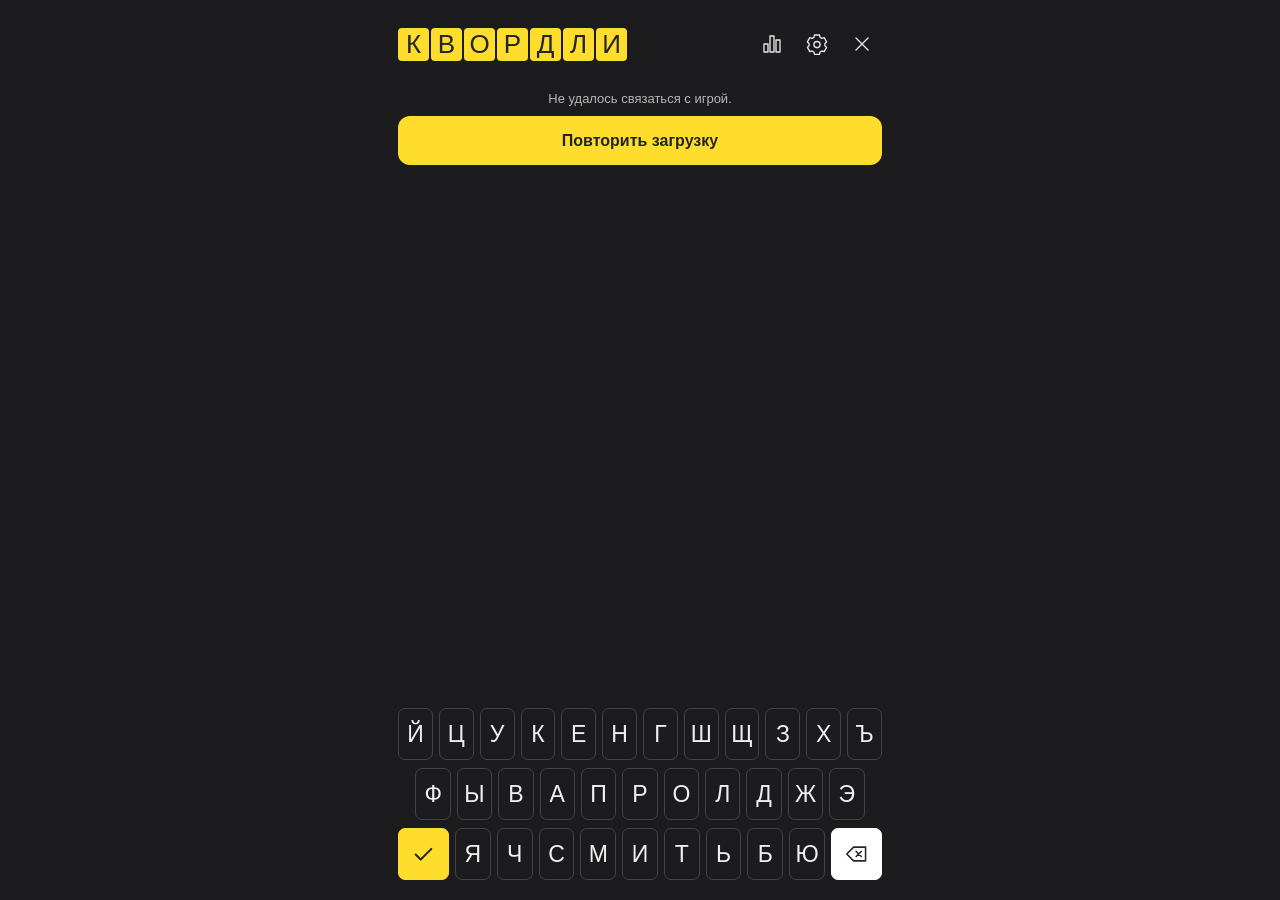
==== commit c5a805d1: "Simplify Quordle results and retain keyboard hints" ====
--- a/prototypes/quordle/index.html
+++ b/prototypes/quordle/index.html
@@ -8,8 +8,8 @@
   <meta name="referrer" content="no-referrer">
   <title>КВОРДЛИ</title>
   <link rel="icon" href="data:,">
-  <link rel="stylesheet" href="quordle.css?v=2">
-  <script src="quordle.js?v=2" defer></script>
+  <link rel="stylesheet" href="quordle.css?v=3">
+  <script src="quordle.js?v=3" defer></script>
 </head>
 <body data-screen="game">
   <div class="app-shell">
@@ -29,7 +29,7 @@
     </header>
 
     <main id="game-screen" class="screen screen--game" aria-label="Квордли: четыре поля">
-      <div id="status-line" aria-live="polite">Загрузка игры…</div>
+      <div id="loading-status" aria-live="polite">Загрузка игры…</div>
       <button type="button" class="primary-button" data-action="reload" hidden id="retry">Повторить загрузку</button>
       <div class="board-space"><div id="boards" aria-label="Четыре игровых поля"></div></div>
       <div id="keyboard" class="keyboard" role="group" aria-label="Общая клавиатура"></div>
@@ -43,15 +43,13 @@
         <h1 id="stats-title">Статистика</h1>
         <span class="heading-spacer" aria-hidden="true"></span>
       </div>
-      <div class="stats-grid stats-grid--quordle" aria-label="Личная статистика">
+      <div class="stats-grid" aria-label="Личная статистика">
         <article class="stat-card"><strong class="stat-value" data-stat="played">0</strong><span class="stat-label">Всего сыграно</span></article>
         <article class="stat-card"><strong class="stat-value" data-stat="win-rate">0%</strong><span class="stat-label">Доля побед</span></article>
         <article class="stat-card"><strong class="stat-value" data-stat="average">—</strong><span class="stat-label">Попыток на победу</span></article>
         <article class="stat-card"><strong class="stat-value" data-stat="max-streak">0</strong><span class="stat-label">Максимальная серия</span></article>
         <article class="stat-card"><strong class="stat-value" data-stat="win-streak">0</strong><span class="stat-label">Текущая серия</span></article>
         <article class="stat-card stat-card--score"><span class="stat-score-number"><strong class="stat-value" data-stat="score">—</strong><span class="stat-score-delta" data-score-delta hidden></span></span><span class="stat-label">Рейтинг</span></article>
-        <article class="stat-card stat-card--words"><strong class="stat-value" data-stat="wins">0</strong><span class="stat-label">Полных побед</span></article>
-        <article class="stat-card stat-card--words"><strong class="stat-value" data-stat="solved">0</strong><span class="stat-label">Отгадано слов</span></article>
       </div>
       <section class="distribution-section" aria-labelledby="distribution-title">
         <h2 id="distribution-title">Распределение попыток</h2>
@@ -136,15 +134,24 @@
         <span class="heading-spacer" aria-hidden="true"></span>
       </div>
       <article class="rules-content">
-        <h2>Четыре слова, девять попыток</h2>
-        <p>Отгадайте четыре разных русских существительных из пяти букв. Один ввод — один общий ход: слово проверяется на каждом ещё не решённом поле.</p>
-        <div class="rules-example" aria-label="Цветные подсказки"><span class="rule-tile rule-tile--correct">А</span><span class="rule-tile rule-tile--present">Б</span><span class="rule-tile rule-tile--absent">В</span></div>
-        <p><b>Жёлтая</b> — буква на месте. <b>Белая</b> — буква есть, но в другом месте. <b>Серая</b> — буквы нет или введён лишний повтор. Сначала проверяются точные совпадения. «Ё» и «Е» равны.</p>
-        <p>Каждая клавиша показывает подсказки для четырёх полей: верхнее левое, верхнее правое, нижнее левое и нижнее правое. После разгадки соответствующая четверть приглушается.</p>
-        <p>Нажмите на ячейку текущего ряда, чтобы заменить букву. Черновик общий, а подсказки уже известных мест — отдельные для каждого слова. Введённое слово можно повторить, но это расходует ход.</p>
-        <p>Победа — только 4 из 4. На девятом ходе сохраняются и частичные результаты. Карточки отгаданных слов открывают их определения, неотгаданные ответы — только для просмотра.</p>
-        <p>Четвёрка персональная. Слова не повторяются в пределах цикла. Если слов для новой четвёрки не хватит, начнётся новый перемешанный цикл. После результата можно сразу играть ещё раз.</p>
-        <p>Игровые сутки сменяются в 00:00 UTC. Брошенная до полуночи партия не считается поражением, но уже отгаданные слова сохраняются.</p>
+        <h2>Правила игры «5 букв»</h2>
+        <p>Каждый день мы загадываем существительное из пяти букв в единственном числе.</p>
+        <p>На разгадку у вас шесть попыток. После каждой попытки цвет букв меняется. Вот что означают цвета.</p>
+        <hr>
+        <div class="rules-example" role="img" aria-label="МЫСЛЬ: М, Л, Ь — белые; Ы, С — серые">
+          <span class="rule-tile rule-tile--present">М</span><span class="rule-tile rule-tile--absent">Ы</span><span class="rule-tile rule-tile--absent">С</span><span class="rule-tile rule-tile--present">Л</span><span class="rule-tile rule-tile--present">Ь</span>
+        </div>
+        <p>Буквы «М», «Л», «Ь» белые — они есть в загаданном слове, но стоят в других местах. Буквы «Ы», «С» серые — их в слове нет.</p>
+        <div class="rules-example" role="img" aria-label="ФИКУС: Ф, И — жёлтые; К, У, С — серые">
+          <span class="rule-tile rule-tile--correct">Ф</span><span class="rule-tile rule-tile--correct">И</span><span class="rule-tile rule-tile--absent">К</span><span class="rule-tile rule-tile--absent">У</span><span class="rule-tile rule-tile--absent">С</span>
+        </div>
+        <p>Буквы «Ф», «И» жёлтые — они есть в загаданном слове и стоят на нужных местах.</p>
+        <div class="rules-example" role="img" aria-label="ФИЛЬМ: все пять букв жёлтые, слово угадано">
+          <span class="rule-tile rule-tile--correct">Ф</span><span class="rule-tile rule-tile--correct">И</span><span class="rule-tile rule-tile--correct">Л</span><span class="rule-tile rule-tile--correct">Ь</span><span class="rule-tile rule-tile--correct">М</span>
+        </div>
+        <p>Когда вы угадаете слово, все буквы окрасятся в жёлтый.</p>
+        <hr>
+        <p>В загаданном слове могут встретиться повторяющиеся буквы, например буква «Т» в слове «Театр». Буквы «Ё» в игре нет, вместо неё используйте «Е» — как в кроссворде.</p>
       </article>
     </section>
 
@@ -156,7 +163,6 @@
       <div id="result-attempts" class="attempts-card">
         <p>Количество попыток:</p>
         <div class="attempts-value"><strong id="result-attempt-count">0</strong><span>/9</span></div>
-        <p id="round-score" class="round-score"></p>
       </div>
     </section>
 
--- a/prototypes/quordle/quordle.css
+++ b/prototypes/quordle/quordle.css
@@ -568,7 +568,7 @@
   padding: 18px 20px 16px;
   overflow: auto;
   overscroll-behavior: contain;
-  border: 1px solid #494949;
+  border: 0;
   border-radius: 16px;
   background: #303030;
   color: var(--text);
@@ -812,7 +812,7 @@
 .wordmark span { flex-shrink: 1; min-width: 0; }
 .header-actions { flex-shrink: 0; }
 .screen--game { flex: 1 1 0; min-height: 0; justify-content: flex-start; gap: 0; }
-#status-line { color: var(--muted); font-size: 13px; text-align: center;
+#loading-status { color: var(--muted); font-size: 13px; text-align: center;
   line-height: 1.4; font-variant-numeric: tabular-nums; margin-bottom: 8px; }
 .board-space { display: flex; width: 100%; flex: 1 1 0; overflow-y: auto; min-height: 0; container-type: size; }
 #boards { display: grid; grid-template-columns: repeat(2,minmax(0,1fr)); align-items: start; align-content: center;
@@ -838,22 +838,15 @@
 .key-sectors i[data-color=correct] { background: var(--yellow); }
 .key-sectors i[data-color=present] { background: var(--white); }
 .key-sectors i[data-color=absent] { background: var(--tile-absent); }
-.key-sectors i[data-color=solved] { background: #39393b; }
 .key[data-ink="dark"] .key-letter { color: #262626; }
 .key[data-ink="mixed"] .key-letter { text-shadow: -1px -1px 0 #252525, 1px -1px 0 #252525, -1px 1px 0 #252525, 1px 1px 0 #252525; }
 .key:disabled { cursor: default; }
 .result-cards { display: grid; grid-template-columns: repeat(2,minmax(0,1fr)); gap: 8px; margin: 36px 0 32px; }
-.result-card { min-height: 56px; border: 1px solid #3a3a3a; border-radius: 14px; display: flex; justify-content: center; align-items: center; gap: 7px;
-  padding: 12px 6px; background: var(--tile-empty); color: #c2c2c2; font-size: clamp(16px, 4.2vw, 20px); line-height: 1.25; }
-button.result-card { border-color: var(--yellow); background: var(--yellow); color: #242424; font-weight: 500; }
+.result-card { min-height: 56px; border: 0; border-radius: 26px; display: flex; justify-content: center; align-items: center; gap: 7px;
+  padding: 12px 6px; background: var(--surface); color: #c2c2c2; font-size: clamp(16px, 4.2vw, 20px); line-height: 1.25; }
+.result-card--solved { background: var(--yellow); color: #242424; font-weight: 500; }
 button.result-card:active { filter: brightness(.9); }
-button.result-card[aria-expanded="true"] .result-word,
-button.result-card:focus-visible .result-word { text-decoration: underline; text-underline-offset: 3px; }
 .result-check svg { display: block; width: 21px; height: 21px; fill: none; stroke: currentColor; stroke-width: 1.8; stroke-linecap: round; stroke-linejoin: round; }
-.attempts-card .round-score { color: var(--muted); font-size: 14px; line-height: 1.45; margin: 14px 0 0; }
-.stats-grid--quordle { grid-template-columns: repeat(6,minmax(0,1fr)); }
-.stats-grid--quordle .stat-card { grid-column: span 2; }
-.stats-grid--quordle .stat-card--words { grid-column: span 3; }
 .score-formula { line-height: 1.45; font-variant-numeric: tabular-nums; }
 .leaderboard-label { text-overflow: ellipsis; }
 @media (max-height: 700px) {
@@ -862,7 +855,7 @@
 @media (orientation: landscape) and (max-height: 500px) {
   body[data-screen="game"] .app-shell { width: min(100%, 950px); min-height: 260px; padding-block: 3px; }
   .screen--game { gap: 3px; }
-  #status-line { margin: 0; }
+  #loading-status { margin: 0; }
   .screen--game .keyboard { max-width: 484px; margin-top: 0; --key-height: 27px; gap: 2px; }
   body[data-screen="game"] .app-header { min-height: 26px; margin: 0; }
   body[data-screen="game"] .app-header button { height: 28px; }
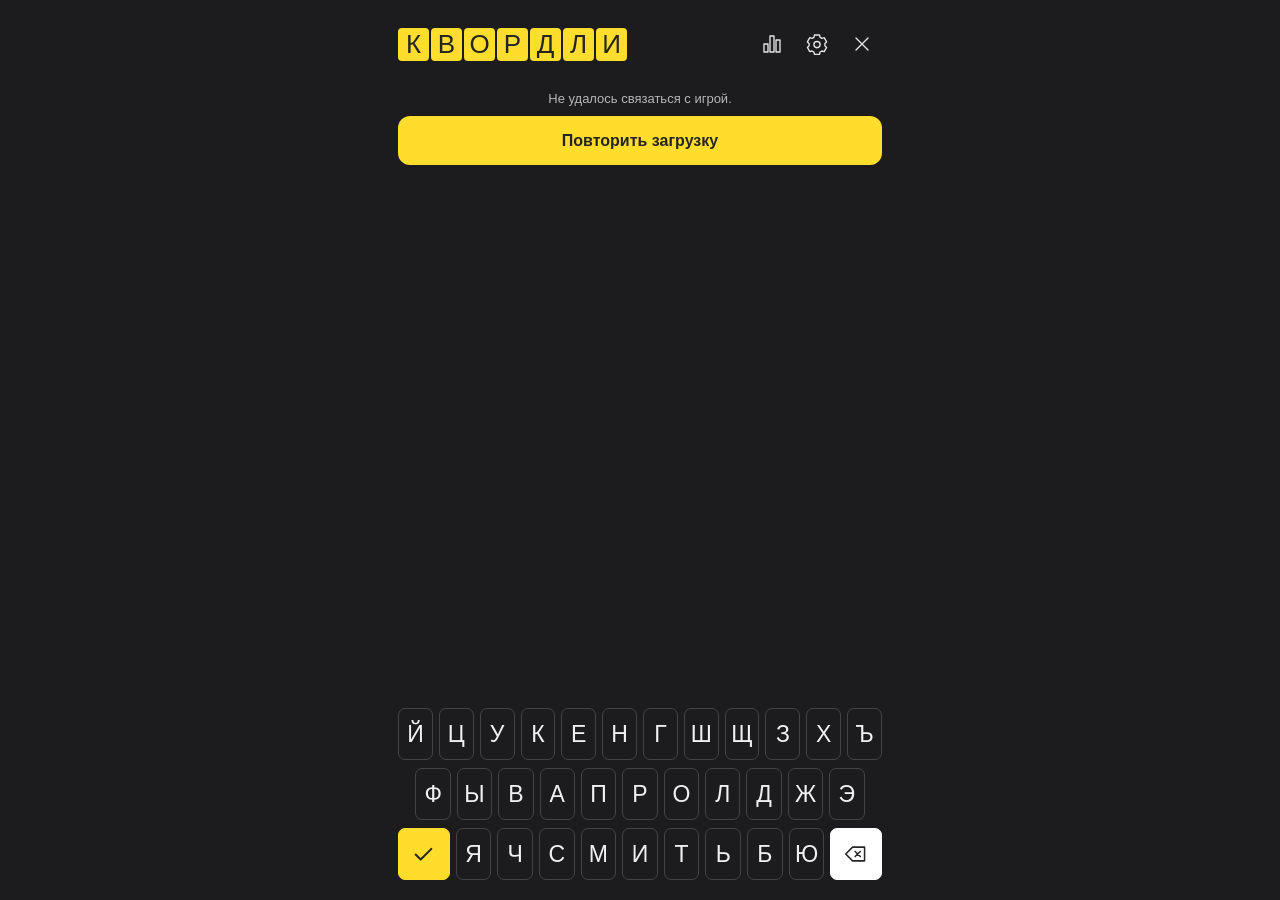
==== commit c404cacf: "Prepare Quordle production release and finalize game UI" ====
--- a/prototypes/quordle/index.html
+++ b/prototypes/quordle/index.html
@@ -8,8 +8,8 @@
   <meta name="referrer" content="no-referrer">
   <title>КВОРДЛИ</title>
   <link rel="icon" href="data:,">
-  <link rel="stylesheet" href="quordle.css?v=3">
-  <script src="quordle.js?v=3" defer></script>
+  <link rel="stylesheet" href="quordle.css?v=8">
+  <script src="quordle.js?v=6" defer></script>
 </head>
 <body data-screen="game">
   <div class="app-shell">
@@ -100,11 +100,12 @@
       </div>
       <article class="rules-content formula-content">
         <h2>Очки за партию</h2>
-        <p>Если угаданы не все четыре слова, каждое найденное слово даёт 10 очков: от 0 до 30. Это не считается победой.</p>
-        <div class="score-formula">Победа: 60 + 8 × (9 − число попыток)</div>
-        <p>Четыре слова за 4 хода — 100 очков; за 9 ходов — 60. Неподтверждённый ввод и неизвестное слово не тратят попытку.</p>
-        <h3>Личный рейтинг</h3><div class="score-formula">100 × средние очки за партию</div>
-        <p class="formula-note">Появляется после пяти завершённых партий. Рейтинг от 0 до 10 000, история отдельна от «5БУКВ». Незаконченные партии не учитываются.</p>
+        <h3>Победа</h3>
+        <p>За победу, если угаданы все 4 слова, начисляется 60 очков, и ещё по 8 за каждую неиспользованную попытку.</p>
+        <h3>Поражение</h3>
+        <p>Если после девяти попыток угаданы не все слова, каждое угаданное слово даёт 10 очков.</p>
+        <h3>Личный рейтинг</h3>
+        <p>После пяти завершённых партий берём среднее число очков за партию, умножаем на 100 и округляем до целого. Незавершённые и просроченные партии в рейтинг не входят.</p>
       </article>
     </section>
 
@@ -134,9 +135,9 @@
         <span class="heading-spacer" aria-hidden="true"></span>
       </div>
       <article class="rules-content">
-        <h2>Правила игры «5 букв»</h2>
-        <p>Каждый день мы загадываем существительное из пяти букв в единственном числе.</p>
-        <p>На разгадку у вас шесть попыток. После каждой попытки цвет букв меняется. Вот что означают цвета.</p>
+        <h2>Правила игры «КВОРДЛИ»</h2>
+        <p>Мы загадываем 4 слова, существительные из пяти букв в единственном числе.</p>
+        <p>На разгадку у вас девять попыток. После каждой попытки цвет букв меняется. Вот что означают цвета.</p>
         <hr>
         <div class="rules-example" role="img" aria-label="МЫСЛЬ: М, Л, Ь — белые; Ы, С — серые">
           <span class="rule-tile rule-tile--present">М</span><span class="rule-tile rule-tile--absent">Ы</span><span class="rule-tile rule-tile--absent">С</span><span class="rule-tile rule-tile--present">Л</span><span class="rule-tile rule-tile--present">Ь</span>
--- a/prototypes/quordle/quordle.css
+++ b/prototypes/quordle/quordle.css
@@ -195,10 +195,11 @@
 }
 
 .keyboard {
+  --key-row-gap: 8px;
   display: flex;
   flex: 0 0 auto;
   flex-direction: column;
-  gap: 8px;
+  gap: var(--key-row-gap);
   width: 100%;
   user-select: none;
 }
@@ -211,20 +212,59 @@
 
 .keyboard-row:nth-child(2) { padding: 0 calc((100% - 11 * var(--key-gap)) / 24); }
 
-.key {
-  display: grid;
+.key-slot {
+  --key-hit-top: 0px;
+  --key-hit-right: 0px;
+  --key-hit-bottom: 0px;
+  --key-hit-left: 0px;
+  position: relative;
   flex: 1 1 0;
   min-width: 0;
   height: var(--key-height);
-  place-items: center;
-  border: 1px solid var(--line);
-  border-radius: 7px;
+}
+
+.key-slot--action { flex-grow: 1.45; }
+
+.key {
+  position: absolute;
+  top: calc(0px - var(--key-hit-top));
+  left: calc(0px - var(--key-hit-left));
+  width: calc(100% + var(--key-hit-left) + var(--key-hit-right));
+  height: calc(100% + var(--key-hit-top) + var(--key-hit-bottom));
+  appearance: none;
   color: #f0f0f0;
   background: transparent;
   font-size: clamp(15px, 4.25vw, 23px);
   font-weight: 400;
   line-height: 1;
+}
+
+.key-face {
+  position: absolute;
+  inset: var(--key-hit-top) var(--key-hit-right) var(--key-hit-bottom) var(--key-hit-left);
+  display: grid;
+  place-items: center;
+  border: 1px solid var(--line);
+  border-radius: 7px;
+  isolation: isolate;
+  overflow: hidden;
+  pointer-events: none;
   transition: filter 100ms ease, transform 100ms ease;
+}
+
+.key:focus-visible { outline: none; }
+.key:focus-visible .key-face { outline: 2px solid var(--yellow); outline-offset: 4px; }
+
+@media (any-pointer: coarse) {
+  /* Каждая буква получает свою половину зазора; видимая плашка не растёт. */
+  .key-slot:not(.key-slot--action, :first-child) { --key-hit-left: calc(var(--key-gap) / 2); }
+  .key-slot:not(.key-slot--action, :last-child) { --key-hit-right: calc(var(--key-gap) / 2); }
+  .keyboard-row:not(:first-child) > .key-slot:not(.key-slot--action) {
+    --key-hit-top: calc(var(--key-row-gap) / 2);
+  }
+  .keyboard-row:not(:last-child) > .key-slot:not(.key-slot--action) {
+    --key-hit-bottom: calc(var(--key-row-gap) / 2);
+  }
 }
 
 .key svg {
@@ -237,34 +277,31 @@
   stroke-linejoin: round;
 }
 
-.key--correct,
-.key[data-state="correct"],
-.key--enter {
+.key--correct .key-face,
+.key[data-state="correct"] .key-face,
+.key--enter .key-face {
   border-color: var(--yellow);
   color: #262626;
   background: var(--yellow);
 }
 
-.key--present,
-.key[data-state="present"],
-.key--delete {
+.key--present .key-face,
+.key[data-state="present"] .key-face,
+.key--delete .key-face {
   border-color: var(--white);
   color: #262626;
   background: var(--white);
 }
 
-.key--absent,
-.key[data-state="absent"] {
+.key--absent .key-face,
+.key[data-state="absent"] .key-face {
   border-color: var(--tile-absent);
   background: var(--tile-absent);
 }
 
-.key--enter,
-.key--delete { flex-grow: 1.45; }
-
 .key--enter svg { width: 27px; height: 27px; }
 
-.key:active {
+.key:active .key-face {
   filter: brightness(0.8);
   transform: translateY(1px);
 }
@@ -710,7 +747,7 @@
 
 @media (hover: hover) {
   .icon-button:hover { background: #303030; }
-  .key:hover { filter: brightness(1.17); }
+  .key:hover .key-face { filter: brightness(1.17); }
 }
 
 @media (min-width: 600px) {
@@ -730,7 +767,7 @@
   .screen--game { gap: 18px; }
   .board { width: min(100%, calc((100svh - 242px) * 0.825)); }
   .tile { font-size: clamp(22px, min(9vw, calc((100svh - 242px) * 0.08)), 42px); }
-  .keyboard { gap: 6px; }
+  .keyboard { --key-row-gap: 6px; }
   .key svg { width: 22px; height: 22px; }
   .toast { top: 75px; }
 }
@@ -833,7 +870,6 @@
 .quad-cell[data-exact=true] { color: var(--yellow); }
 .quad-row.invalid .quad-cell { color: #ef7373; animation: invalid-word 420ms; }
 .screen--game .keyboard { margin: 24px auto 0; }
-.key { position: relative; isolation: isolate; overflow: hidden; }
 .key-sectors { inset: 0; position: absolute; display: grid; grid-template-columns: 1fr 1fr; grid-template-rows: 1fr 1fr; z-index: -1; pointer-events: none; }
 .key-sectors i[data-color=correct] { background: var(--yellow); }
 .key-sectors i[data-color=present] { background: var(--white); }
@@ -842,11 +878,19 @@
 .key[data-ink="mixed"] .key-letter { text-shadow: -1px -1px 0 #252525, 1px -1px 0 #252525, -1px 1px 0 #252525, 1px 1px 0 #252525; }
 .key:disabled { cursor: default; }
 .result-cards { display: grid; grid-template-columns: repeat(2,minmax(0,1fr)); gap: 8px; margin: 36px 0 32px; }
-.result-card { min-height: 56px; border: 0; border-radius: 26px; display: flex; justify-content: center; align-items: center; gap: 7px;
-  padding: 12px 6px; background: var(--surface); color: #c2c2c2; font-size: clamp(16px, 4.2vw, 20px); line-height: 1.25; }
-.result-card--solved { background: var(--yellow); color: #242424; font-weight: 500; }
-button.result-card:active { filter: brightness(.9); }
-.result-check svg { display: block; width: 21px; height: 21px; fill: none; stroke: currentColor; stroke-width: 1.8; stroke-linecap: round; stroke-linejoin: round; }
+.result-card { --result-word-neutral: #c2c2c2; min-height: 56px; border: 0; border-radius: 26px; display: flex; justify-content: center; align-items: center; gap: 7px;
+  padding: 12px 6px; background: var(--surface); color: var(--result-word-neutral); font-size: clamp(16px, 4.2vw, 20px); line-height: 1.25; }
+.result-card--solved { --result-word-highlight: var(--result-word-neutral); background: var(--yellow); color: #242424; font-weight: 500; }
+button.result-card:is(:active, :focus-visible, [aria-expanded="true"]) {
+  color: var(--result-word-highlight, var(--white));
+}
+@media (hover: hover) {
+  button.result-card:hover { color: var(--result-word-highlight, var(--white)); }
+}
+.result-check { flex: none; font-size: 22px; font-weight: 400; line-height: 1; }
+@media (max-width: 350px) {
+  .result-check { font-size: 20px; }
+}
 .score-formula { line-height: 1.45; font-variant-numeric: tabular-nums; }
 .leaderboard-label { text-overflow: ellipsis; }
 @media (max-height: 700px) {
@@ -856,7 +900,7 @@
   body[data-screen="game"] .app-shell { width: min(100%, 950px); min-height: 260px; padding-block: 3px; }
   .screen--game { gap: 3px; }
   #loading-status { margin: 0; }
-  .screen--game .keyboard { max-width: 484px; margin-top: 0; --key-height: 27px; gap: 2px; }
+  .screen--game .keyboard { max-width: 484px; margin-top: 0; --key-height: 27px; --key-row-gap: 2px; }
   body[data-screen="game"] .app-header { min-height: 26px; margin: 0; }
   body[data-screen="game"] .app-header button { height: 28px; }
   #boards { display: grid; grid-template-columns: repeat(4,minmax(0,1fr)); width: min(100%,max(440px,calc((100cqh - 16px)*3.22))); }
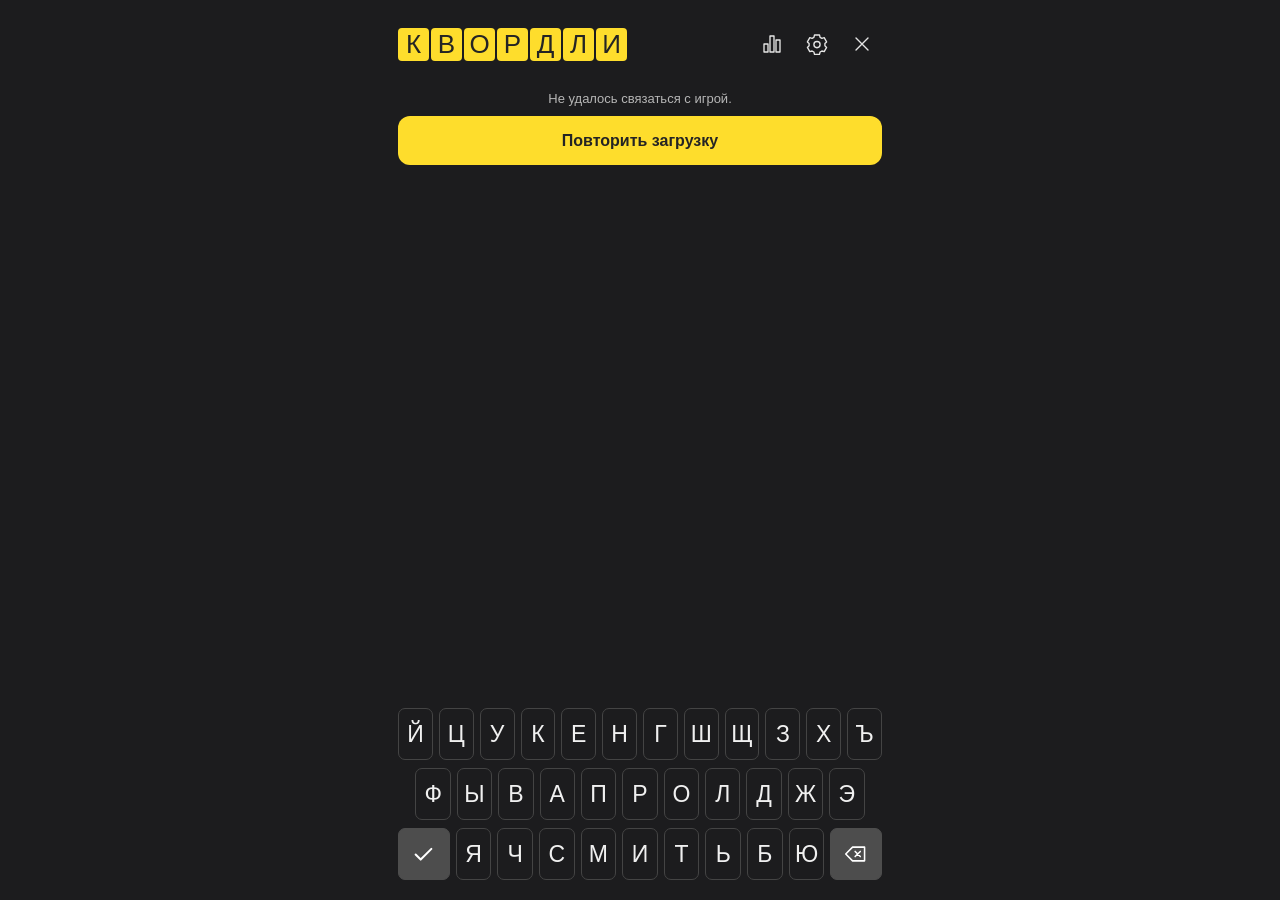
==== commit 01bb1ba4: "Refine game interfaces and Quordle reminders" ====
--- a/prototypes/quordle/index.html
+++ b/prototypes/quordle/index.html
@@ -8,8 +8,8 @@
   <meta name="referrer" content="no-referrer">
   <title>КВОРДЛИ</title>
   <link rel="icon" href="data:,">
-  <link rel="stylesheet" href="quordle.css?v=8">
-  <script src="quordle.js?v=6" defer></script>
+  <link rel="stylesheet" href="quordle.css?v=13">
+  <script src="quordle.js?v=11" defer></script>
 </head>
 <body data-screen="game">
   <div class="app-shell">
@@ -104,7 +104,7 @@
         <p>За победу, если угаданы все 4 слова, начисляется 60 очков, и ещё по 8 за каждую неиспользованную попытку.</p>
         <h3>Поражение</h3>
         <p>Если после девяти попыток угаданы не все слова, каждое угаданное слово даёт 10 очков.</p>
-        <h3>Личный рейтинг</h3>
+        <h3>Рейтинг</h3>
         <p>После пяти завершённых партий берём среднее число очков за партию, умножаем на 100 и округляем до целого. Незавершённые и просроченные партии в рейтинг не входят.</p>
       </article>
     </section>
--- a/prototypes/quordle/quordle.css
+++ b/prototypes/quordle/quordle.css
@@ -8,6 +8,7 @@
   --white: #ffffff;
   --text: #f5f5f5;
   --muted: #b6b6b6;
+  --attempts-denominator: #707070;
   --line: #444444;
   --key-height: 52px;
   --key-gap: 6px;
@@ -279,7 +280,7 @@
 
 .key--correct .key-face,
 .key[data-state="correct"] .key-face,
-.key--enter .key-face {
+.key--enter:not(:disabled) .key-face {
   border-color: var(--yellow);
   color: #262626;
   background: var(--yellow);
@@ -287,7 +288,7 @@
 
 .key--present .key-face,
 .key[data-state="present"] .key-face,
-.key--delete .key-face {
+.key--delete:not(:disabled) .key-face {
   border-color: var(--white);
   color: #262626;
   background: var(--white);
@@ -297,6 +298,14 @@
 .key[data-state="absent"] .key-face {
   border-color: var(--tile-absent);
   background: var(--tile-absent);
+}
+
+.key-slot--action .key:disabled .key-face {
+  border-color: var(--tile-absent);
+  background: var(--tile-absent);
+  color: var(--white);
+  filter: none;
+  transform: none;
 }
 
 .key--enter svg { width: 27px; height: 27px; }
@@ -591,12 +600,13 @@
 .rule-tile--absent { color: var(--text); background: var(--tile-absent); }
 
 .screen--summary {
+  --result-text-size: 18px;
   padding-top: 25px;
   text-align: center;
 }
 
 .summary-title { margin: 0 0 14px; font-size: 30px; font-weight: 500; line-height: 1.25; }
-.summary-text { min-height: 24px; margin: 0; color: #bcbcbc; font-size: 18px; line-height: 1.4; }
+.summary-text { min-height: 24px; margin: 0; color: #bcbcbc; font-size: var(--result-text-size); line-height: 1.4; }
 
 .definition-popover {
   position: fixed;
@@ -670,7 +680,7 @@
 .attempts-card p { margin: 0 0 19px; color: #c4c4c4; font-size: 20px; line-height: 1.4; }
 .attempts-value { font-size: 70px; font-weight: 400; line-height: 1; font-variant-numeric: tabular-nums; }
 .attempts-value strong { color: var(--yellow); font-weight: 400; }
-.attempts-value span { color: #707070; }
+.attempts-value span { color: var(--attempts-denominator); }
 
 .screen--closed {
   display: flex;
@@ -878,18 +888,48 @@
 .key[data-ink="mixed"] .key-letter { text-shadow: -1px -1px 0 #252525, 1px -1px 0 #252525, -1px 1px 0 #252525, 1px 1px 0 #252525; }
 .key:disabled { cursor: default; }
 .result-cards { display: grid; grid-template-columns: repeat(2,minmax(0,1fr)); gap: 8px; margin: 36px 0 32px; }
-.result-card { --result-word-neutral: #c2c2c2; min-height: 56px; border: 0; border-radius: 26px; display: flex; justify-content: center; align-items: center; gap: 7px;
-  padding: 12px 6px; background: var(--surface); color: var(--result-word-neutral); font-size: clamp(16px, 4.2vw, 20px); line-height: 1.25; }
-.result-card--solved { --result-word-highlight: var(--result-word-neutral); background: var(--yellow); color: #242424; font-weight: 500; }
-button.result-card:is(:active, :focus-visible, [aria-expanded="true"]) {
-  color: var(--result-word-highlight, var(--white));
+.result-card {
+  min-height: 56px;
+  display: flex;
+  align-items: center;
+  gap: clamp(10px, 3vw, 14px);
+  background: transparent;
+  color: var(--white);
+  text-align: left;
+  font-size: var(--result-text-size);
+  line-height: 1.25;
+}
+.result-card--solved { font-weight: 500; }
+.result-marker {
+  display: grid;
+  flex: none;
+  place-items: center;
+  width: clamp(36px, 12vw, 55px);
+  aspect-ratio: 1;
+  border-radius: 50%;
+  color: var(--attempts-denominator);
+  background: var(--surface);
+  font-size: 22px;
+  font-weight: 400;
+  line-height: 1;
+}
+.result-card--solved .result-marker { color: #242424; background: var(--yellow); }
+.result-marker svg {
+  width: 1.18em;
+  height: 1.18em;
+  fill: none;
+  stroke: currentColor;
+  stroke-width: 1.4;
+  stroke-linecap: round;
+}
+button.result-card:is(:active, :focus-visible, [aria-expanded="true"]) .result-word {
+  color: var(--muted);
 }
 @media (hover: hover) {
-  button.result-card:hover { color: var(--result-word-highlight, var(--white)); }
-}
-.result-check { flex: none; font-size: 22px; font-weight: 400; line-height: 1; }
+  button.result-card .result-word:hover { color: var(--muted); }
+}
 @media (max-width: 350px) {
-  .result-check { font-size: 20px; }
+  .result-marker { font-size: 20px; }
 }
 .score-formula { line-height: 1.45; font-variant-numeric: tabular-nums; }
 .leaderboard-label { text-overflow: ellipsis; }
